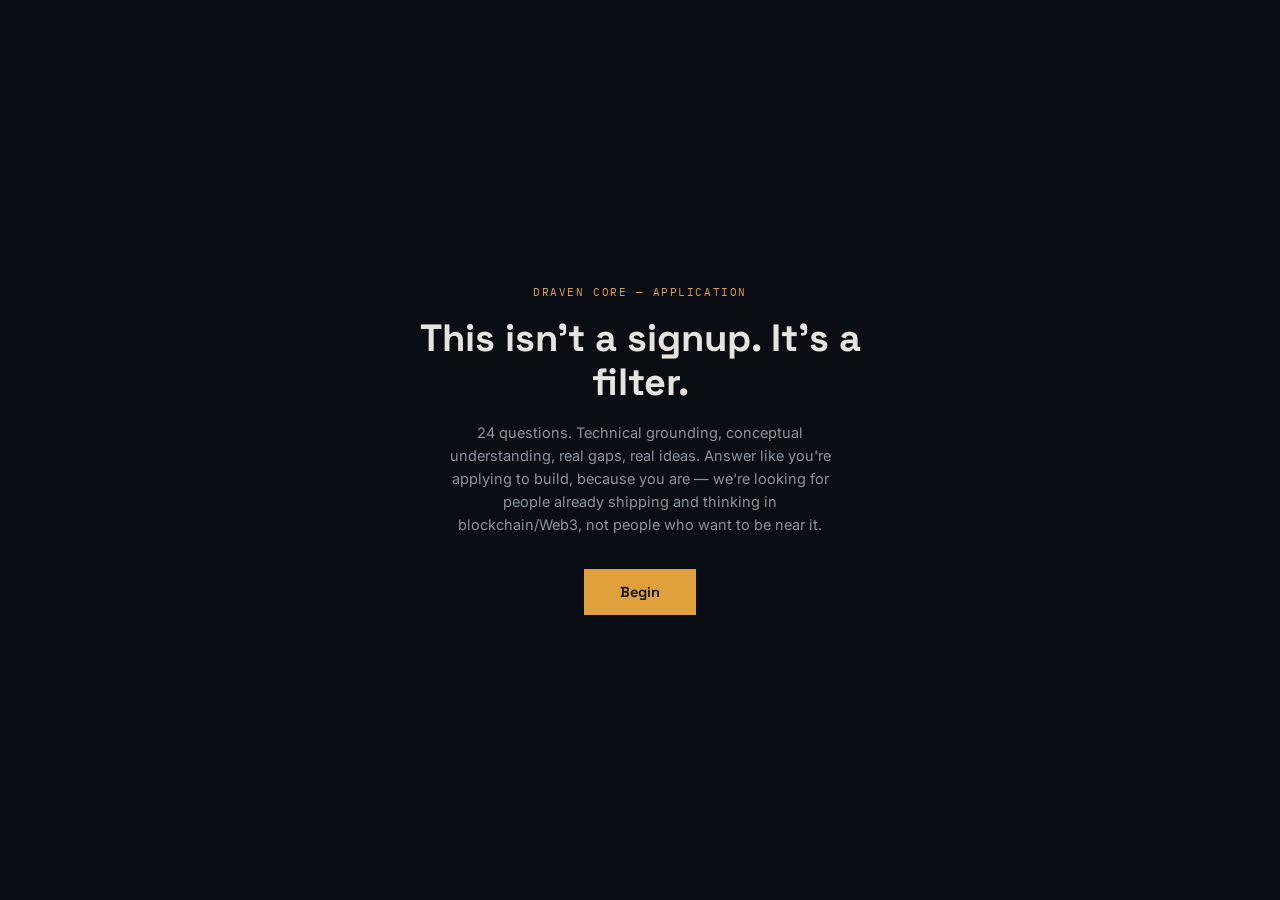
==== index.html @ 7810debd "Rename draven-core-apply.html to index.html" ====
<!DOCTYPE html>
<html lang="en">
<head>
<meta charset="UTF-8">
<meta name="viewport" content="width=device-width, initial-scale=1.0, maximum-scale=1.0">
<title>Draven Core — Application</title>
<link href="https://fonts.googleapis.com/css2?family=Space+Grotesk:wght@500;600;700&family=IBM+Plex+Mono:wght@400;500&family=Inter:wght@400;500&display=swap" rel="stylesheet">
<style>
:root{
  --ink:#0A0E14; --panel:#10151D; --line:#232B36;
  --steel:#5C7A94; --amber:#E0A03C;
  --text:#E6E4DD; --text-dim:#8B93A0;
}
*{box-sizing:border-box;margin:0;padding:0;-webkit-tap-highlight-color:transparent}
body{background:var(--ink);color:var(--text);font-family:'Inter',system-ui,sans-serif;min-height:100vh;overflow-x:hidden}
.screen{display:none;min-height:100vh;flex-direction:column}
.screen.active{display:flex}

/* header / progress */
.q-header{position:fixed;top:0;left:0;right:0;z-index:20;background:var(--ink);border-bottom:1px solid var(--line);padding:14px 20px}
.progress-wrap{height:2px;background:var(--line);margin-bottom:12px}
.progress-fill{height:100%;background:var(--amber);transition:width .4s ease}
.q-nav{display:flex;justify-content:space-between;align-items:center}
.nav-back{background:none;border:1px solid var(--line);color:var(--text-dim);width:34px;height:34px;border-radius:4px;cursor:pointer;font-size:15px}
.nav-back:disabled{opacity:.3;pointer-events:none}
.q-counter{font-family:'IBM Plex Mono',monospace;font-size:11px;color:var(--text-dim);letter-spacing:.08em}

/* entry */
#entryScreen{align-items:center;justify-content:center;padding:32px 24px;text-align:center}
.entry-eyebrow{font-family:'IBM Plex Mono',monospace;font-size:11px;letter-spacing:.14em;color:var(--amber);text-transform:uppercase;margin-bottom:18px}
.entry-title{font-family:'Space Grotesk',sans-serif;font-weight:700;font-size:clamp(26px,6vw,38px);line-height:1.15;margin-bottom:16px;max-width:480px}
.entry-desc{font-size:14.5px;color:var(--text-dim);max-width:44ch;margin-bottom:32px;line-height:1.6}
.start-btn{padding:14px 36px;background:var(--amber);color:var(--ink);border:none;font-family:'Space Grotesk',sans-serif;font-weight:600;font-size:14.5px;cursor:pointer}
.start-btn:hover{background:#EDB35C}

/* question body */
.q-body{flex:1;display:flex;flex-direction:column;justify-content:center;align-items:center;padding:110px 24px 40px;width:100%}
.q-text{font-family:'Space Grotesk',sans-serif;font-weight:600;font-size:clamp(19px,4vw,25px);line-height:1.4;text-align:center;max-width:480px;margin-bottom:8px}
.q-hint{font-size:13px;color:var(--text-dim);text-align:center;max-width:440px;margin-bottom:26px}
.q-input,.q-textarea{width:100%;max-width:480px;background:var(--panel);border:1px solid var(--line);color:var(--text);font-family:'Inter',sans-serif;font-size:15.5px;padding:14px 16px;outline:none}
.q-textarea{min-height:150px;resize:vertical;line-height:1.6}
.q-input:focus,.q-textarea:focus{border-color:var(--steel)}
.q-input::placeholder,.q-textarea::placeholder{color:#4A5361}

.chips{display:flex;flex-wrap:wrap;gap:10px;max-width:480px;justify-content:center}
.chip{font-family:'IBM Plex Mono',monospace;font-size:12.5px;border:1px solid var(--line);color:var(--text-dim);padding:10px 14px;cursor:pointer;user-select:none}
.chip.selected{border-color:var(--amber);color:var(--amber)}

.char-count{align-self:flex-end;max-width:480px;width:100%;text-align:right;font-family:'IBM Plex Mono',monospace;font-size:11px;color:var(--text-dim);margin-top:6px}

.next-btn,.submit-btn{margin-top:26px;padding:13px 38px;background:var(--amber);color:var(--ink);border:none;font-family:'Space Grotesk',sans-serif;font-weight:600;font-size:14px;cursor:pointer;opacity:0;pointer-events:none;transition:opacity .25s}
.next-btn.visible,.submit-btn.visible{opacity:1;pointer-events:auto}

/* closing */
#closingScreen{align-items:center;justify-content:center;text-align:center;padding:32px}
.closing-eyebrow{font-family:'IBM Plex Mono',monospace;font-size:11px;letter-spacing:.14em;color:var(--amber);text-transform:uppercase;margin-bottom:18px}
.closing-title{font-family:'Space Grotesk',sans-serif;font-weight:700;font-size:clamp(24px,5vw,32px);margin-bottom:14px}
.closing-body{font-size:14.5px;color:var(--text-dim);max-width:44ch;line-height:1.6}
.err{color:var(--amber);font-size:12.5px;margin-top:10px;min-height:18px;text-align:center}
</style>
</head>
<body>

<div id="entryScreen" class="screen active">
  <div class="entry-eyebrow">Draven Core — Application</div>
  <div class="entry-title">This isn't a signup. It's a filter.</div>
  <p class="entry-desc">
    24 questions. Technical grounding, conceptual understanding, real gaps,
    real ideas. Answer like you're applying to build, because you are —
    we're looking for people already shipping and thinking in blockchain/Web3,
    not people who want to be near it.
  </p>
  <button class="start-btn" onclick="startForm()">Begin</button>
</div>

<div id="questionScreen" class="screen">
  <div class="q-header">
    <div class="progress-wrap"><div class="progress-fill" id="progressFill"></div></div>
    <div class="q-nav">
      <button class="nav-back" id="backBtn" onclick="goBack()">←</button>
      <div class="q-counter" id="qCounter">1 / 10</div>
    </div>
  </div>
  <div class="q-body" id="qBody"></div>
</div>

<div id="closingScreen" class="screen">
  <div class="closing-eyebrow">Received</div>
  <div class="closing-title">Application logged.</div>
  <p class="closing-body">
    No auto-replies, no countdown. Draven reviews every application personally.
    If it's a fit, you'll hear from him directly.
  </p>
</div>

<script>
const SUPABASE_URL = "https://ufjzhfuazmhlvwmvvlgb.supabase.co";
const SUPABASE_ANON_KEY = "sb_publishable_K_gDRujcdtPNBSuHpz0AcA_PN8tH7lv";

// field: the column this question writes to
// type: text | textarea | chips-single | chips-multi
// optional: true means the Next button doesn't require a value
const QUESTIONS = [
  {field:"name", type:"text", text:"Name or handle.", hint:"Real name or the handle you build under — your call.", placeholder:"Name / handle"},
  {field:"email", type:"text", text:"Email.", hint:"Where Draven reaches you if this moves forward.", placeholder:"you@domain.com"},
  {field:"telegram", type:"text", text:"Telegram handle.", placeholder:"@handle", optional:true},

  {field:"layer", type:"chips-single", text:"Which layer are you most drawn to?", options:["Protocol/L1 design","L2 scaling","Smart contracts","DeFi mechanism design","Infra/tooling","Cryptography/research","Frontend/Web3 integration","Other"]},
  {field:"layer_reasoning", type:"textarea", text:"Why that layer, specifically \u2014 not the others?", placeholder:"..."},
  {field:"stack", type:"chips-multi", text:"Stack you actually use.", hint:"Pick what applies.", options:["Solidity","Rust","Move","TypeScript/Web3.js","Python","Go","Cairo","Other"]},
  {field:"work_link", type:"textarea", text:"Link the work.", hint:"GitHub, deployed app, published package. Not your best-looking project \u2014 the one that taught you the most.", placeholder:"https://github.com/..."},
  {field:"failure_story", type:"textarea", text:"Describe a bug or failure that cost you more than a day.", hint:"What broke, why, and what you actually did about it.", placeholder:"..."},

  {field:"decentralization_view", type:"textarea", text:"In your own words: what does decentralization actually solve that better-managed centralization can't?", placeholder:"..."},
  {field:"defi_primitive", type:"chips-single", text:"DeFi primitive you understand best.", options:["AMMs","Lending/borrowing","Perps/derivatives","Stablecoins","Restaking","RWA tokenization","MEV/ordering","Other"]},
  {field:"defi_mechanism_explain", type:"textarea", text:"Explain how it actually works.", hint:"Mechanism, not a textbook definition.", placeholder:"..."},
  {field:"wrong_claim", type:"textarea", text:"A widely-repeated claim about crypto you think is wrong or overstated.", placeholder:"..."},

  {field:"fix_reasoning", type:"textarea", text:"One structural problem in blockchain/DeFi right now you'd fix.", placeholder:"..."},
  {field:"fix_why", type:"textarea", text:"Why that one, specifically \u2014 highest-leverage versus what else you could've named?", placeholder:"..."},
  {field:"self_gap", type:"textarea", text:"A real gap in your own knowledge or skillset right now.", hint:"Not modesty \u2014 an actual gap.", placeholder:"..."},
  {field:"gap_action", type:"textarea", text:"What are you doing about that gap, if anything?", placeholder:"...", optional:true},
  {field:"pitch_idea", type:"textarea", text:"Pitch one specific thing you'd build or contribute inside Draven Core.", hint:"Specific, not \u201canything that helps.\u201d", placeholder:"..."},
  {field:"pitch_needs", type:"textarea", text:"What would you actually need from the cohort to execute that?", placeholder:"...", optional:true},

  {field:"why_this_project", type:"textarea", text:"Why this project, specifically.", hint:"Not \u201cwhy blockchain\u201d \u2014 what brought you to this one?", placeholder:"..."},
  {field:"admired_project", type:"textarea", text:"A project \u2014 yours or anyone's \u2014 in this space you genuinely admire, and why.", placeholder:"..."},
  {field:"failed_project", type:"textarea", text:"A project you abandoned or that failed outright, and why.", placeholder:"...", optional:true},

  {field:"hours_per_week", type:"text", text:"Realistic time commitment.", hint:"Hours per week, next 3 months. Not aspirational.", placeholder:"e.g. 6"},
  {field:"wallet", type:"text", text:"Wallet address or on-chain identity.", hint:"Optional \u2014 ENS, deployed contract, tx history.", placeholder:"0x... or ENS (optional)", optional:true},
  {field:"additional_notes", type:"textarea", text:"Anything else Draven should know before reviewing this?", placeholder:"...", optional:true},
];
const TOTAL_Q = QUESTIONS.length;

let currentQ = 0;
let qStartTime = 0;
let answers = {};      // field -> value
let timeSpent = {};    // "q0" -> seconds
let chipSelections = {};

function startForm(){
  document.querySelectorAll('.screen').forEach(s=>s.classList.remove('active'));
  document.getElementById('questionScreen').classList.add('active');
  renderQuestion(0);
}

function renderQuestion(idx){
  qStartTime = Date.now();
  const q = QUESTIONS[idx];
  const isLast = idx === TOTAL_Q - 1;

  document.getElementById('qCounter').textContent = (idx+1)+' / '+TOTAL_Q;
  document.getElementById('progressFill').style.width = ((idx/TOTAL_Q)*100)+'%';
  document.getElementById('backBtn').disabled = idx===0;

  const body = document.getElementById('qBody');
  body.innerHTML = '';

  const qText = document.createElement('div');
  qText.className = 'q-text';
  qText.textContent = q.text;
  body.appendChild(qText);

  if(q.hint){
    const hint = document.createElement('div');
    hint.className = 'q-hint';
    hint.textContent = q.hint;
    body.appendChild(hint);
  }

  const existing = answers[q.field];

  if(q.type === 'chips-multi'){
    const wrap = document.createElement('div');
    wrap.className = 'chips';
    const selected = new Set(chipSelections[q.field] || []);
    q.options.forEach(opt=>{
      const chip = document.createElement('div');
      chip.className = 'chip'+(selected.has(opt)?' selected':'');
      chip.textContent = opt;
      chip.onclick = ()=>{
        if(selected.has(opt)){selected.delete(opt);chip.classList.remove('selected')}
        else{selected.add(opt);chip.classList.add('selected')}
        chipSelections[q.field] = Array.from(selected);
        answers[q.field] = chipSelections[q.field];
        toggleNext(q.optional || selected.size>0, isLast);
      };
      wrap.appendChild(chip);
    });
    body.appendChild(wrap);
    toggleNext(q.optional || selected.size>0, isLast);
  } else if(q.type === 'chips-single'){
    const wrap = document.createElement('div');
    wrap.className = 'chips';
    q.options.forEach(opt=>{
      const chip = document.createElement('div');
      chip.className = 'chip'+(existing===opt?' selected':'');
      chip.textContent = opt;
      chip.onclick = ()=>{
        wrap.querySelectorAll('.chip').forEach(c=>c.classList.remove('selected'));
        chip.classList.add('selected');
        answers[q.field] = opt;
        toggleNext(true, isLast);
      };
      wrap.appendChild(chip);
    });
    body.appendChild(wrap);
    toggleNext(q.optional || !!existing, isLast);
  } else if(q.type === 'textarea'){
    const ta = document.createElement('textarea');
    ta.className = 'q-textarea';
    ta.placeholder = q.placeholder || '';
    ta.value = existing || '';
    ta.oninput = ()=>{
      const ok = q.optional || ta.value.trim().length > 4;
      toggleNext(ok, isLast);
    };
    body.appendChild(ta);
    toggleNext(q.optional || (existing||'').trim().length>4, isLast);
  } else {
    const inp = document.createElement('input');
    inp.className = 'q-input';
    inp.type = 'text';
    inp.placeholder = q.placeholder || '';
    inp.value = existing || '';
    inp.oninput = ()=>{
      const ok = q.optional || inp.value.trim().length > 0;
      toggleNext(ok, isLast);
    };
    body.appendChild(inp);
    toggleNext(q.optional || (existing||'').toString().trim().length>0, isLast);
  }

  const btn = document.createElement('button');
  btn.className = isLast ? 'submit-btn' : 'next-btn';
  btn.id = 'advanceBtn';
  btn.textContent = isLast ? 'Submit application' : 'Next';
  btn.onclick = isLast ? submitForm : goNext;
  body.appendChild(btn);

  const err = document.createElement('div');
  err.className = 'err';
  err.id = 'qErr';
  body.appendChild(err);
}

function toggleNext(ok, isLast){
  const btn = document.getElementById('advanceBtn');
  if(!btn) return;
  btn.classList.toggle('visible', ok);
}

function captureCurrent(){
  const q = QUESTIONS[currentQ];
  if(q.type === 'textarea'){
    const ta = document.querySelector('.q-textarea');
    if(ta) answers[q.field] = ta.value.trim();
  } else if(q.type === 'text'){
    const inp = document.querySelector('.q-input');
    if(inp) answers[q.field] = inp.value.trim();
  }
  const secs = Math.floor((Date.now()-qStartTime)/1000);
  timeSpent['q'+currentQ] = secs;
}

function goNext(){
  captureCurrent();
  if(currentQ < TOTAL_Q-1){
    currentQ++;
    renderQuestion(currentQ);
  }
}

function goBack(){
  captureCurrent();
  if(currentQ > 0){
    currentQ--;
    renderQuestion(currentQ);
  }
}

async function submitForm(){
  captureCurrent();
  const errEl = document.getElementById('qErr');
  if(!answers.email || !answers.email.includes('@')){
    errEl.textContent = 'Enter a valid email before submitting.';
    return;
  }
  const payload = {
    name: answers.name || null,
    email: answers.email,
    telegram: answers.telegram || null,
    layer: answers.layer || null,
    layer_reasoning: answers.layer_reasoning || null,
    stack: answers.stack || [],
    work_link: answers.work_link || null,
    failure_story: answers.failure_story || null,
    decentralization_view: answers.decentralization_view || null,
    defi_primitive: answers.defi_primitive || null,
    defi_mechanism_explain: answers.defi_mechanism_explain || null,
    wrong_claim: answers.wrong_claim || null,
    fix_reasoning: answers.fix_reasoning || null,
    fix_why: answers.fix_why || null,
    self_gap: answers.self_gap || null,
    gap_action: answers.gap_action || null,
    pitch_idea: answers.pitch_idea || null,
    pitch_needs: answers.pitch_needs || null,
    why_this_project: answers.why_this_project || null,
    admired_project: answers.admired_project || null,
    failed_project: answers.failed_project || null,
    hours_per_week: answers.hours_per_week ? parseInt(answers.hours_per_week) || null : null,
    wallet: answers.wallet || null,
    additional_notes: answers.additional_notes || null,
    time_spent: timeSpent,
    status: 'pending'
  };

  errEl.textContent = 'Submitting...';
  try{
    const res = await fetch(SUPABASE_URL + '/rest/v1/core_applicants', {
      method: 'POST',
      headers: {
        'Content-Type': 'application/json',
        'apikey': SUPABASE_ANON_KEY,
        'Authorization': 'Bearer ' + SUPABASE_ANON_KEY,
        'Prefer': 'return=minimal'
      },
      body: JSON.stringify(payload)
    });
    if(!res.ok){
      errEl.textContent = 'Something failed on submit. Try again.';
      return;
    }
    document.querySelectorAll('.screen').forEach(s=>s.classList.remove('active'));
    document.getElementById('closingScreen').classList.add('active');
  }catch(e){
    errEl.textContent = 'Network error. Try again.';
  }
}
</script>
</body>
</html>
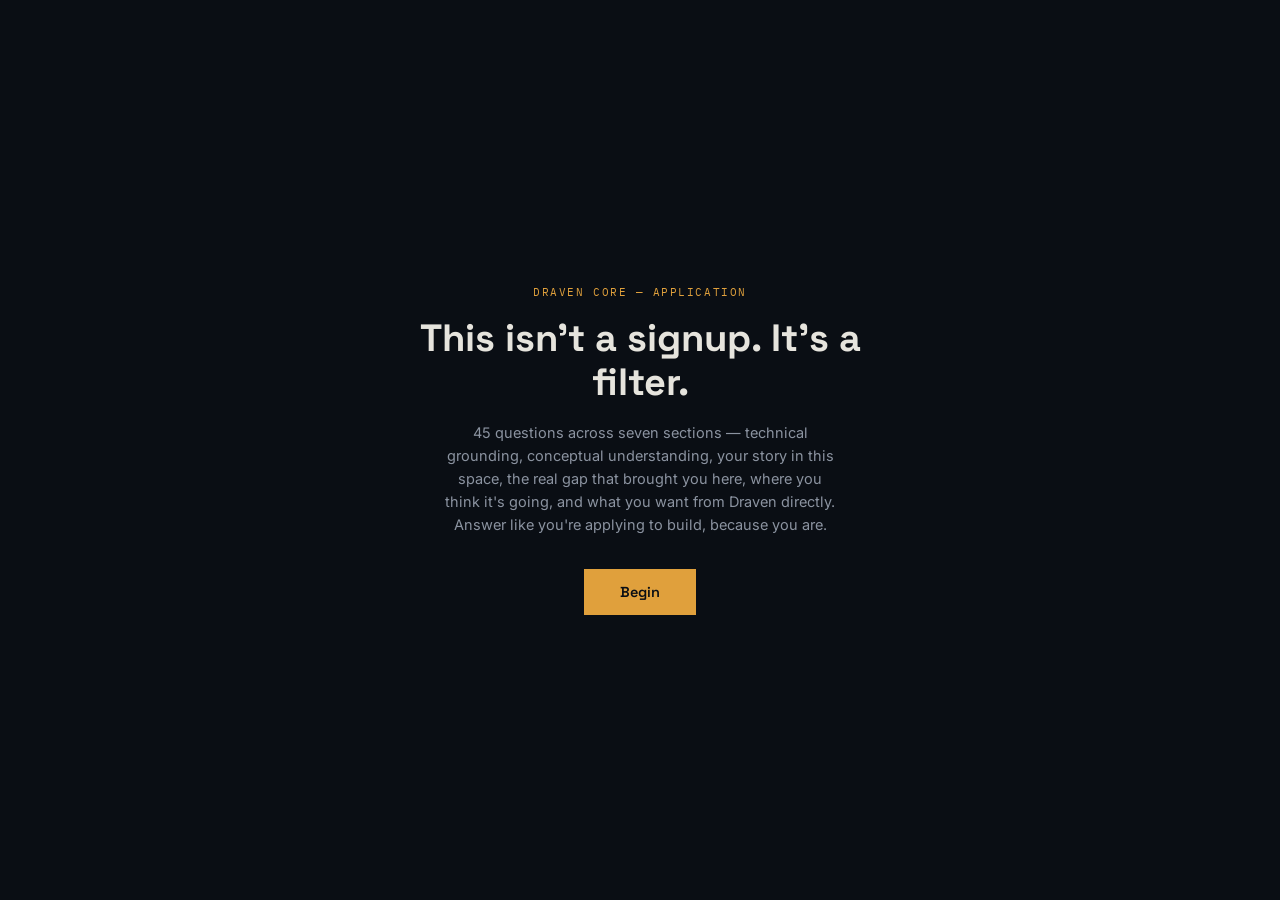
==== commit abe9f4a8: "Rename draven-core-apply (1).html to index.html" ====
--- a/index.html
+++ b/index.html
@@ -24,6 +24,7 @@
 .nav-back{background:none;border:1px solid var(--line);color:var(--text-dim);width:34px;height:34px;border-radius:4px;cursor:pointer;font-size:15px}
 .nav-back:disabled{opacity:.3;pointer-events:none}
 .q-counter{font-family:'IBM Plex Mono',monospace;font-size:11px;color:var(--text-dim);letter-spacing:.08em}
+.q-section-label{font-family:'IBM Plex Mono',monospace;font-size:10.5px;color:var(--amber);letter-spacing:.1em;text-transform:uppercase;text-align:center;margin-top:10px}
 
 /* entry */
 #entryScreen{align-items:center;justify-content:center;padding:32px 24px;text-align:center}
@@ -47,6 +48,7 @@
 .chip.selected{border-color:var(--amber);color:var(--amber)}
 
 .char-count{align-self:flex-end;max-width:480px;width:100%;text-align:right;font-family:'IBM Plex Mono',monospace;font-size:11px;color:var(--text-dim);margin-top:6px}
+.field-error{width:100%;max-width:480px;text-align:left;font-family:'IBM Plex Mono',monospace;font-size:12px;color:var(--amber);margin-top:8px;min-height:16px}
 
 .next-btn,.submit-btn{margin-top:26px;padding:13px 38px;background:var(--amber);color:var(--ink);border:none;font-family:'Space Grotesk',sans-serif;font-weight:600;font-size:14px;cursor:pointer;opacity:0;pointer-events:none;transition:opacity .25s}
 .next-btn.visible,.submit-btn.visible{opacity:1;pointer-events:auto}
@@ -65,10 +67,10 @@
   <div class="entry-eyebrow">Draven Core — Application</div>
   <div class="entry-title">This isn't a signup. It's a filter.</div>
   <p class="entry-desc">
-    24 questions. Technical grounding, conceptual understanding, real gaps,
-    real ideas. Answer like you're applying to build, because you are —
-    we're looking for people already shipping and thinking in blockchain/Web3,
-    not people who want to be near it.
+    45 questions across seven sections — technical grounding, conceptual
+    understanding, your story in this space, the real gap that brought you
+    here, where you think it's going, and what you want from Draven directly.
+    Answer like you're applying to build, because you are.
   </p>
   <button class="start-btn" onclick="startForm()">Begin</button>
 </div>
@@ -80,6 +82,7 @@
       <button class="nav-back" id="backBtn" onclick="goBack()">←</button>
       <div class="q-counter" id="qCounter">1 / 10</div>
     </div>
+    <div class="q-section-label" id="qSectionLabel"></div>
   </div>
   <div class="q-body" id="qBody"></div>
 </div>
@@ -99,37 +102,67 @@
 
 // field: the column this question writes to
 // type: text | textarea | chips-single | chips-multi
+// section: shown as a small label above each question
 // optional: true means the Next button doesn't require a value
 const QUESTIONS = [
-  {field:"name", type:"text", text:"Name or handle.", hint:"Real name or the handle you build under — your call.", placeholder:"Name / handle"},
-  {field:"email", type:"text", text:"Email.", hint:"Where Draven reaches you if this moves forward.", placeholder:"you@domain.com"},
-  {field:"telegram", type:"text", text:"Telegram handle.", placeholder:"@handle", optional:true},
-
-  {field:"layer", type:"chips-single", text:"Which layer are you most drawn to?", options:["Protocol/L1 design","L2 scaling","Smart contracts","DeFi mechanism design","Infra/tooling","Cryptography/research","Frontend/Web3 integration","Other"]},
-  {field:"layer_reasoning", type:"textarea", text:"Why that layer, specifically \u2014 not the others?", placeholder:"..."},
-  {field:"stack", type:"chips-multi", text:"Stack you actually use.", hint:"Pick what applies.", options:["Solidity","Rust","Move","TypeScript/Web3.js","Python","Go","Cairo","Other"]},
-  {field:"work_link", type:"textarea", text:"Link the work.", hint:"GitHub, deployed app, published package. Not your best-looking project \u2014 the one that taught you the most.", placeholder:"https://github.com/..."},
-  {field:"failure_story", type:"textarea", text:"Describe a bug or failure that cost you more than a day.", hint:"What broke, why, and what you actually did about it.", placeholder:"..."},
-
-  {field:"decentralization_view", type:"textarea", text:"In your own words: what does decentralization actually solve that better-managed centralization can't?", placeholder:"..."},
-  {field:"defi_primitive", type:"chips-single", text:"DeFi primitive you understand best.", options:["AMMs","Lending/borrowing","Perps/derivatives","Stablecoins","Restaking","RWA tokenization","MEV/ordering","Other"]},
-  {field:"defi_mechanism_explain", type:"textarea", text:"Explain how it actually works.", hint:"Mechanism, not a textbook definition.", placeholder:"..."},
-  {field:"wrong_claim", type:"textarea", text:"A widely-repeated claim about crypto you think is wrong or overstated.", placeholder:"..."},
-
-  {field:"fix_reasoning", type:"textarea", text:"One structural problem in blockchain/DeFi right now you'd fix.", placeholder:"..."},
-  {field:"fix_why", type:"textarea", text:"Why that one, specifically \u2014 highest-leverage versus what else you could've named?", placeholder:"..."},
-  {field:"self_gap", type:"textarea", text:"A real gap in your own knowledge or skillset right now.", hint:"Not modesty \u2014 an actual gap.", placeholder:"..."},
-  {field:"gap_action", type:"textarea", text:"What are you doing about that gap, if anything?", placeholder:"...", optional:true},
-  {field:"pitch_idea", type:"textarea", text:"Pitch one specific thing you'd build or contribute inside Draven Core.", hint:"Specific, not \u201canything that helps.\u201d", placeholder:"..."},
-  {field:"pitch_needs", type:"textarea", text:"What would you actually need from the cohort to execute that?", placeholder:"...", optional:true},
-
-  {field:"why_this_project", type:"textarea", text:"Why this project, specifically.", hint:"Not \u201cwhy blockchain\u201d \u2014 what brought you to this one?", placeholder:"..."},
-  {field:"admired_project", type:"textarea", text:"A project \u2014 yours or anyone's \u2014 in this space you genuinely admire, and why.", placeholder:"..."},
-  {field:"failed_project", type:"textarea", text:"A project you abandoned or that failed outright, and why.", placeholder:"...", optional:true},
-
-  {field:"hours_per_week", type:"text", text:"Realistic time commitment.", hint:"Hours per week, next 3 months. Not aspirational.", placeholder:"e.g. 6"},
-  {field:"wallet", type:"text", text:"Wallet address or on-chain identity.", hint:"Optional \u2014 ENS, deployed contract, tx history.", placeholder:"0x... or ENS (optional)", optional:true},
-  {field:"additional_notes", type:"textarea", text:"Anything else Draven should know before reviewing this?", placeholder:"...", optional:true},
+  {section:"Identity", field:"name", type:"text", text:"Name or handle.", hint:"Real name or the handle you build under — your call.", placeholder:"Name / handle"},
+  {section:"Identity", field:"email", type:"text", text:"Email.", hint:"Where Draven reaches you if this moves forward.", placeholder:"you@domain.com",
+    validate: v => /^[^\s@]+@[^\s@]+\.[^\s@]+$/.test(v),
+    errorMsg: "Enter a real, reachable email \u2014 this is how Draven contacts you after review."},
+  {section:"Identity", field:"telegram", type:"text", text:"Telegram handle.", placeholder:"@handle", optional:true,
+    validate: v => /^@[A-Za-z0-9_]{5,32}$/.test(v),
+    errorMsg: "Format: @yourhandle \u2014 starts with @, 5\u201332 letters/numbers/underscores."},
+
+  {section:"Your Story in Crypto", field:"crypto_entry_point", type:"textarea", text:"When and how did you first encounter crypto or blockchain?", placeholder:"..."},
+  {section:"Your Story in Crypto", field:"crypto_throughline", type:"textarea", text:"What's the throughline since \u2014 projects, roles, pivots?", placeholder:"..."},
+  {section:"Your Story in Crypto", field:"crypto_turning_point", type:"textarea", text:"The one moment or project that changed how you see this space.", placeholder:"..."},
+  {section:"Your Story in Crypto", field:"crypto_pull_moment", type:"textarea", text:"A specific project, protocol, or event that pulled you deeper in rather than pushing you away.", placeholder:"..."},
+  {section:"Your Story in Crypto", field:"crypto_one_sentence", type:"textarea", text:"Describe your crypto journey in one sentence, to someone who's never touched it.", placeholder:"..."},
+
+  {section:"Technical Grounding", field:"layer", type:"chips-single", text:"Which layer are you most drawn to?", options:["Protocol/L1 design","L2 scaling","Smart contracts","DeFi mechanism design","Infra/tooling","Cryptography/research","Frontend/Web3 integration","Other"]},
+  {section:"Technical Grounding", field:"layer_reasoning", type:"textarea", text:"Why that layer, specifically \u2014 not the others?", placeholder:"..."},
+  {section:"Technical Grounding", field:"stack", type:"chips-multi", text:"Stack you actually use.", hint:"Pick what applies.", options:["Solidity","Rust","Move","TypeScript/Web3.js","Python","Go","Cairo","Other"]},
+  {section:"Technical Grounding", field:"work_link", type:"textarea", text:"Link the work.", hint:"GitHub, deployed app, published package. Not your best-looking project \u2014 the one that taught you the most.", placeholder:"https://github.com/..."},
+  {section:"Technical Grounding", field:"failure_story", type:"textarea", text:"Describe a bug or failure that cost you more than a day.", hint:"What broke, why, and what you actually did about it.", placeholder:"..."},
+
+  {section:"Conceptual Understanding", field:"decentralization_view", type:"textarea", text:"In your own words: what does decentralization actually solve that better-managed centralization can't?", placeholder:"..."},
+  {section:"Conceptual Understanding", field:"defi_primitive", type:"chips-single", text:"DeFi primitive you understand best.", options:["AMMs","Lending/borrowing","Perps/derivatives","Stablecoins","Restaking","RWA tokenization","MEV/ordering","Other"]},
+  {section:"Conceptual Understanding", field:"defi_mechanism_explain", type:"textarea", text:"Explain how it actually works.", hint:"Mechanism, not a textbook definition.", placeholder:"..."},
+  {section:"Conceptual Understanding", field:"wrong_claim", type:"textarea", text:"A widely-repeated claim about crypto you think is wrong or overstated.", placeholder:"..."},
+
+  {section:"The Gap You've Lived", field:"economic_background", type:"chips-single", text:"Which best describes your relationship to money and systems before crypto?", options:["Tech-savvy urban","Corporate salaried","Student","Farmer / informal economy","Underbanked or cash-dependent","Other"]},
+  {section:"The Gap You've Lived", field:"gap_moment", type:"textarea", text:"A specific moment you \u2014 or someone close to you \u2014 felt locked out, delayed, or extracted from by traditional banking or financial systems.", placeholder:"..."},
+  {section:"The Gap You've Lived", field:"india_lens", type:"textarea", text:"How has India's information or banking gap specifically shaped your view of decentralization?", hint:"From lived experience, not theory.", placeholder:"..."},
+  {section:"The Gap You've Lived", field:"failed_institution", type:"chips-single", text:"Which institution has failed you most directly?", options:["Banking/KYC bureaucracy","Government paperwork/verification","Employer or payroll systems","Access to capital/credit","Information access or language barrier","None directly","Other"]},
+  {section:"The Gap You've Lived", field:"institution_failure_impact", type:"textarea", text:"How did that failure actually change a decision you made?", hint:"Not a general complaint \u2014 the specific fork in the road.", placeholder:"..."},
+  {section:"The Gap You've Lived", field:"decentralization_at_scale_hope", type:"textarea", text:"What would meaningfully change for people like you if decentralized systems actually worked at scale in India?", placeholder:"..."},
+
+  {section:"Perspective & Ideas", field:"fix_reasoning", type:"textarea", text:"One structural problem in blockchain/DeFi right now you'd fix.", placeholder:"..."},
+  {section:"Perspective & Ideas", field:"fix_why", type:"textarea", text:"Why that one, specifically \u2014 highest-leverage versus what else you could've named?", placeholder:"..."},
+  {section:"Perspective & Ideas", field:"self_gap", type:"textarea", text:"A real gap in your own knowledge or skillset right now.", hint:"Not modesty \u2014 an actual gap.", placeholder:"..."},
+  {section:"Perspective & Ideas", field:"gap_action", type:"textarea", text:"What are you doing about that gap, if anything?", placeholder:"...", optional:true},
+  {section:"Perspective & Ideas", field:"pitch_idea", type:"textarea", text:"Pitch one specific thing you'd build or contribute inside Draven Core.", hint:"Specific, not \u201canything that helps.\u201d", placeholder:"..."},
+  {section:"Perspective & Ideas", field:"pitch_needs", type:"textarea", text:"What would you actually need from the cohort to execute that?", placeholder:"...", optional:true},
+
+  {section:"Where You Think This Goes", field:"overhyped_narrative", type:"textarea", text:"The most overhyped narrative in crypto right now, in your view.", placeholder:"..."},
+  {section:"Where You Think This Goes", field:"underbuilt_opportunity", type:"textarea", text:"The most underrated, underbuilt opportunity you see.", placeholder:"..."},
+  {section:"Where You Think This Goes", field:"india_trajectory", type:"textarea", text:"Where you think Indian crypto/Web3 adoption specifically goes in the next 3\u20135 years.", placeholder:"..."},
+  {section:"Where You Think This Goes", field:"mismatched_use_case", type:"textarea", text:"One blockchain use case you think is currently mismatched to India's actual on-the-ground problems.", placeholder:"..."},
+  {section:"Where You Think This Goes", field:"unlimited_resource_build", type:"textarea", text:"With unlimited resources for one year, what would you build for Indian crypto/Web3 adoption specifically?", placeholder:"..."},
+
+  {section:"Motivation & Fit", field:"why_this_project", type:"textarea", text:"Why this project, specifically.", hint:"Not \u201cwhy blockchain\u201d \u2014 what brought you to this one?", placeholder:"..."},
+  {section:"Motivation & Fit", field:"admired_project", type:"textarea", text:"A project \u2014 yours or anyone's \u2014 in this space you genuinely admire, and why.", placeholder:"..."},
+  {section:"Motivation & Fit", field:"failed_project", type:"textarea", text:"A project you abandoned or that failed outright, and why.", placeholder:"...", optional:true},
+
+  {section:"What You Want From Draven", field:"expectation_from_draven", type:"textarea", text:"What do you expect from Draven as coordinator of this cohort?", placeholder:"..."},
+  {section:"What You Want From Draven", field:"collaboration_condition", type:"textarea", text:"What would make this collaboration actually work for you \u2014 not just look good on paper?", placeholder:"..."},
+  {section:"What You Want From Draven", field:"walkaway_condition", type:"textarea", text:"What would make you walk away from this?", placeholder:"...", optional:true},
+  {section:"What You Want From Draven", field:"helpful_feedback_type", type:"textarea", text:"What kind of feedback or correction from Draven would actually help you improve \u2014 versus feedback that would just discourage you?", placeholder:"..."},
+  {section:"What You Want From Draven", field:"honest_non_expectation", type:"textarea", text:"What should Draven NOT expect from you, going in honestly?", placeholder:"..."},
+
+  {section:"Commitment", field:"hours_per_week", type:"text", text:"Realistic time commitment.", hint:"Hours per week, next 3 months. Not aspirational.", placeholder:"e.g. 6"},
+  {section:"Commitment", field:"wallet", type:"text", text:"Wallet address or on-chain identity.", hint:"Optional \u2014 ENS, deployed contract, tx history.", placeholder:"0x... or ENS (optional)", optional:true},
+  {section:"Commitment", field:"additional_notes", type:"textarea", text:"Anything else Draven should know before reviewing this?", placeholder:"...", optional:true},
 ];
 const TOTAL_Q = QUESTIONS.length;
 
@@ -151,6 +184,7 @@
   const isLast = idx === TOTAL_Q - 1;
 
   document.getElementById('qCounter').textContent = (idx+1)+' / '+TOTAL_Q;
+  document.getElementById('qSectionLabel').textContent = q.section || '';
   document.getElementById('progressFill').style.width = ((idx/TOTAL_Q)*100)+'%';
   document.getElementById('backBtn').disabled = idx===0;
 
@@ -224,12 +258,27 @@
     inp.type = 'text';
     inp.placeholder = q.placeholder || '';
     inp.value = existing || '';
-    inp.oninput = ()=>{
-      const ok = q.optional || inp.value.trim().length > 0;
-      toggleNext(ok, isLast);
+    const fieldErr = document.createElement('div');
+    fieldErr.className = 'field-error';
+    const runValidation = ()=>{
+      const val = inp.value.trim();
+      if(val.length === 0){
+        fieldErr.textContent = '';
+        toggleNext(!!q.optional, isLast);
+        return;
+      }
+      if(q.validate && !q.validate(val)){
+        fieldErr.textContent = q.errorMsg || 'That doesn\u2019t look right \u2014 check the format.';
+        toggleNext(false, isLast);
+      } else {
+        fieldErr.textContent = '';
+        toggleNext(true, isLast);
+      }
     };
+    inp.oninput = runValidation;
     body.appendChild(inp);
-    toggleNext(q.optional || (existing||'').toString().trim().length>0, isLast);
+    body.appendChild(fieldErr);
+    runValidation();
   }
 
   const btn = document.createElement('button');
@@ -291,6 +340,9 @@
     name: answers.name || null,
     email: answers.email,
     telegram: answers.telegram || null,
+    crypto_entry_point: answers.crypto_entry_point || null,
+    crypto_throughline: answers.crypto_throughline || null,
+    crypto_turning_point: answers.crypto_turning_point || null,
     layer: answers.layer || null,
     layer_reasoning: answers.layer_reasoning || null,
     stack: answers.stack || [],
@@ -300,15 +352,24 @@
     defi_primitive: answers.defi_primitive || null,
     defi_mechanism_explain: answers.defi_mechanism_explain || null,
     wrong_claim: answers.wrong_claim || null,
+    economic_background: answers.economic_background || null,
+    gap_moment: answers.gap_moment || null,
+    india_lens: answers.india_lens || null,
     fix_reasoning: answers.fix_reasoning || null,
     fix_why: answers.fix_why || null,
     self_gap: answers.self_gap || null,
     gap_action: answers.gap_action || null,
     pitch_idea: answers.pitch_idea || null,
     pitch_needs: answers.pitch_needs || null,
+    overhyped_narrative: answers.overhyped_narrative || null,
+    underbuilt_opportunity: answers.underbuilt_opportunity || null,
+    india_trajectory: answers.india_trajectory || null,
     why_this_project: answers.why_this_project || null,
     admired_project: answers.admired_project || null,
     failed_project: answers.failed_project || null,
+    expectation_from_draven: answers.expectation_from_draven || null,
+    collaboration_condition: answers.collaboration_condition || null,
+    walkaway_condition: answers.walkaway_condition || null,
     hours_per_week: answers.hours_per_week ? parseInt(answers.hours_per_week) || null : null,
     wallet: answers.wallet || null,
     additional_notes: answers.additional_notes || null,
